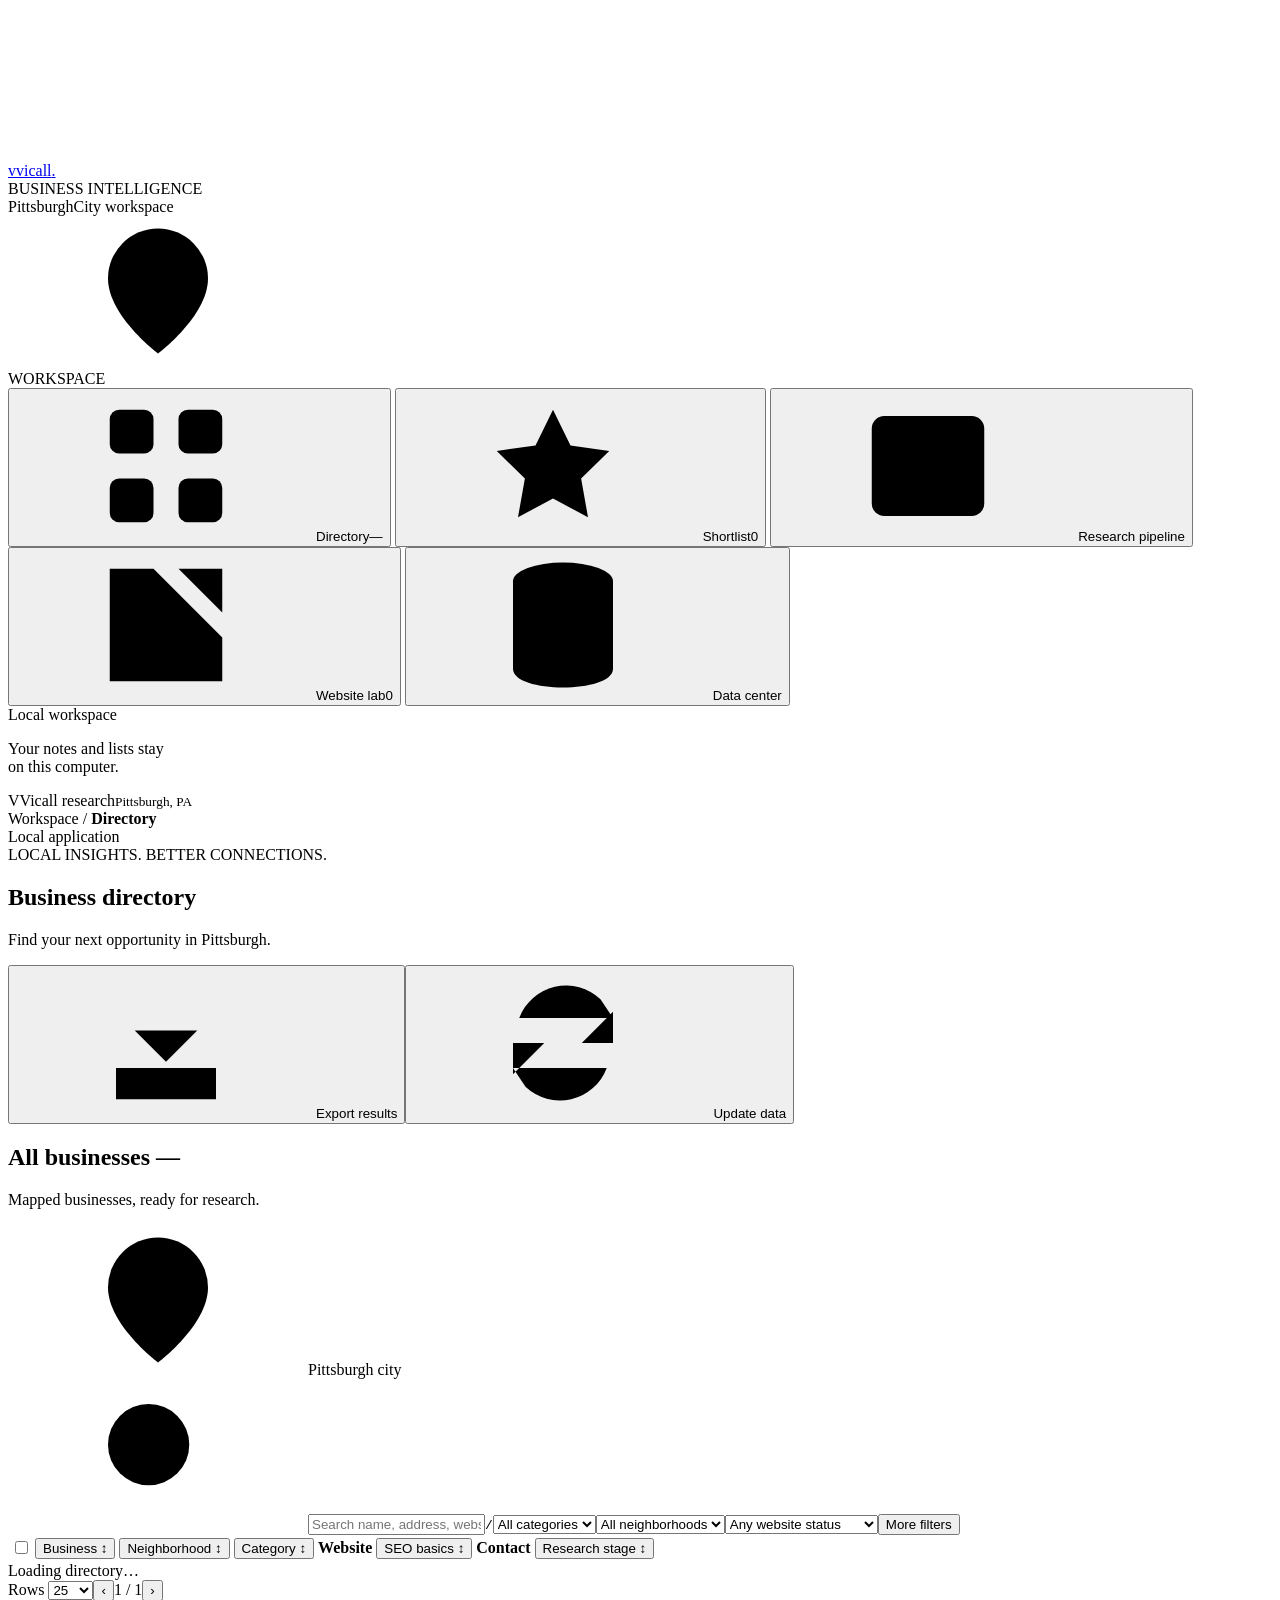
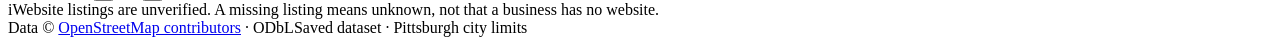
==== ui/index.html @ a29de5f8 "base commit" ====
<!doctype html>
<html lang="en">
<head>
  <meta charset="utf-8"><meta name="viewport" content="width=device-width, initial-scale=1">
  <meta name="app-token" content="__APP_TOKEN__">
  <title>Vicall · Business intelligence</title>
  <link rel="stylesheet" href="/styles.css"><script src="/ui.js" defer></script><script src="/audit-ui.js" defer></script>
</head>
<body>
<svg class="icon-library" aria-hidden="true" xmlns="http://www.w3.org/2000/svg"><defs>
  <symbol id="i-grid" viewBox="0 0 24 24"><rect x="3" y="3" width="7" height="7" rx="1.5"/><rect x="14" y="3" width="7" height="7" rx="1.5"/><rect x="3" y="14" width="7" height="7" rx="1.5"/><rect x="14" y="14" width="7" height="7" rx="1.5"/></symbol>
  <symbol id="i-star" viewBox="0 0 24 24"><path d="m12 3 2.8 5.7 6.2.9-4.5 4.4 1.1 6.2-5.6-3-5.6 3 1.1-6.2L3 9.6l6.2-.9Z"/></symbol>
  <symbol id="i-board" viewBox="0 0 24 24"><rect x="3" y="4" width="18" height="16" rx="2"/><path d="M9 4v16M15 4v16M5 8h2M11 8h2M17 8h2"/></symbol>
  <symbol id="i-data" viewBox="0 0 24 24"><ellipse cx="12" cy="5" rx="8" ry="3"/><path d="M4 5v7c0 4 16 4 16 0V5M4 12v7c0 4 16 4 16 0v-7"/></symbol>
  <symbol id="i-search" viewBox="0 0 24 24"><circle cx="10.5" cy="10.5" r="6.5"/><path d="m16 16 5 5"/></symbol>
  <symbol id="i-arrow" viewBox="0 0 24 24"><path d="M5 12h14m-6-6 6 6-6 6"/></symbol>
  <symbol id="i-download" viewBox="0 0 24 24"><path d="M12 3v12m-5-5 5 5 5-5M4 16v5h16v-5"/></symbol>
  <symbol id="i-refresh" viewBox="0 0 24 24"><path d="M20 7v5h-5M4 17v-5h5M5 8a8 8 0 0 1 13-3l2 3M4 16l2 3a8 8 0 0 0 13-3"/></symbol>
  <symbol id="i-link" viewBox="0 0 24 24"><path d="M14 3h7v7M21 3 10 14M10 3H3v18h18v-7"/></symbol>
  <symbol id="i-pin" viewBox="0 0 24 24"><path d="M20 10c0 6-8 12-8 12S4 16 4 10a8 8 0 1 1 16 0Z"/><circle cx="12" cy="10" r="2.5"/></symbol>
  <symbol id="i-check" viewBox="0 0 24 24"><path d="m5 12 4 4L19 6"/></symbol>
  <symbol id="i-close" viewBox="0 0 24 24"><path d="m6 6 12 12M18 6 6 18"/></symbol>
</defs></svg>
<div class="app-shell">
  <aside class="sidebar">
    <a href="/" class="brand" aria-label="Vicall home"><span class="brand-mark">v<span></span></span><span>vicall<span class="brand-dot">.</span></span></a>
    <div class="workspace-label">BUSINESS INTELLIGENCE</div>
    <div class="region"><span class="region-dot"></span><div>Pittsburgh<span>City workspace</span></div><svg class="icon"><use href="#i-pin"/></svg></div>
    <div class="nav-label">WORKSPACE</div>
    <nav aria-label="Main navigation">
      <button class="nav-item active" data-view="directory"><svg class="icon"><use href="#i-grid"/></svg>Directory<span id="nav-total" class="nav-count">—</span></button>
      <button class="nav-item" data-view="shortlist"><svg class="icon"><use href="#i-star"/></svg>Shortlist<span id="nav-saved" class="nav-count">0</span></button>
      <button class="nav-item" data-view="pipeline"><svg class="icon"><use href="#i-board"/></svg>Research pipeline</button>
      <button class="nav-item" data-view="audits"><svg class="icon"><use href="#i-link"/></svg>Website lab<span id="nav-audits" class="nav-count">0</span></button>
      <button class="nav-item" data-view="data"><svg class="icon"><use href="#i-data"/></svg>Data center</button>
    </nav>
    <div class="sidebar-bottom"><div class="local-pill"><span></span>Local workspace</div><p>Your notes and lists stay<br>on this computer.</p><div class="workspace-avatar">V<span>Vicall research<small>Pittsburgh, PA</small></span></div></div>
  </aside>
  <main>
    <header class="topbar"><div class="breadcrumb">Workspace <span>/</span> <strong id="crumb">Directory</strong></div><span class="top-status"><span></span>Local application</span></header>
    <div class="content">
      <section class="page-heading"><div><div class="eyebrow">LOCAL INSIGHTS. BETTER CONNECTIONS.</div><h1 id="page-title">Business directory</h1><p id="page-description">Find your next opportunity in Pittsburgh.</p></div><div class="heading-actions"><button id="export-button" class="button secondary"><svg class="icon"><use href="#i-download"/></svg>Export results</button><button id="collect-top" class="button primary"><svg class="icon"><use href="#i-refresh"/></svg><span>Update data</span></button></div></section>
      <div id="load-error" class="alert error" hidden></div>
      <section id="stats" class="stats" aria-label="Workspace statistics"></section>
      <section id="directory-view">
        <div class="directory-panel">
          <div class="panel-heading"><div><h2 id="list-title">All businesses <span id="results-badge" class="count-badge">—</span></h2><p id="list-subtitle">Mapped businesses, ready for research.</p></div><span class="scope-label"><svg class="icon"><use href="#i-pin"/></svg>Pittsburgh city</span></div>
          <div class="filters"><label class="search"><svg class="icon"><use href="#i-search"/></svg><input id="search" aria-label="Search businesses" placeholder="Search name, address, website…"><kbd>/</kbd></label><select id="category" aria-label="Category"><option value="">All categories</option></select><select id="neighborhood" aria-label="Neighborhood"><option value="">All neighborhoods</option></select><select id="website" aria-label="Website listing"><option value="">Any website status</option><option value="listed">Website listed</option><option value="missing">No website listed</option><option value="invalid">Website needs review</option></select><button id="more-filters" class="button filter-toggle" aria-expanded="false">More filters <span id="active-filters"></span></button></div>
          <div id="advanced-filters" class="advanced-filters" hidden><label>Contact<select id="contact"><option value="">Any contact status</option><option value="email">Has email</option><option value="phone">Has phone</option><option value="either">Has phone or email</option><option value="none">No contact listed</option></select></label><label>Research stage<select id="stage-filter"><option value="">Any stage</option><option>New</option><option>Researching</option><option>Qualified</option><option>Not a fit</option></select></label><label>Website analysis<select id="audit-filter"><option value="">Any audit result</option><option value="unaudited">Not analyzed</option><option value="reachable">Reachable HTML</option><option value="unreachable">Connection / HTTP errors</option><option value="inconclusive">Blocked / inconclusive</option><option value="needs_work">SEO needs work</option><option value="review">SEO needs review</option><option value="strong">Strong SEO basics</option><option value="stale">Checked over 7 days ago</option></select></label><label class="check-label"><input id="duplicates" type="checkbox">Possible duplicates only</label><label class="check-label"><input id="address-missing" type="checkbox">Incomplete address only</label><button id="clear-filters" class="text-button">Clear all</button></div>
          <div id="selection-bar" class="selection-bar" hidden><strong id="selected-count">0 selected</strong><button id="bulk-save" class="text-button">Add to shortlist</button><button id="audit-selected" class="text-button">Analyze selected websites</button><button id="export-selected" class="text-button">Export selected</button><button id="clear-selection" class="text-button">Clear selection</button></div>
          <div class="table-wrap"><table class="directory-table"><thead><tr><th class="select-column"><input id="select-page" type="checkbox" aria-label="Select this page"></th><th><button data-sort="name">Business <span>↕</span></button></th><th><button data-sort="neighborhood">Neighborhood <span>↕</span></button></th><th><button data-sort="category">Category <span>↕</span></button></th><th>Website</th><th><button data-sort="seo">SEO basics <span>↕</span></button></th><th>Contact</th><th><button data-sort="stage">Research stage <span>↕</span></button></th><th aria-label="Save" class="save-column"></th></tr></thead><tbody id="business-rows"></tbody></table></div>
          <div id="empty-state" class="empty-state" hidden><svg class="icon"><use href="#i-search"/></svg><h3 id="empty-title">No matching businesses</h3><p id="empty-text">Try a broader search or adjust your filters.</p><button id="empty-action" class="button secondary">Clear filters</button></div>
          <div class="pagination"><span id="page-summary">Loading directory…</span><div><label>Rows <select id="page-size" aria-label="Rows per page"><option>25</option><option>50</option><option>100</option></select></label><button id="previous" class="button pager" aria-label="Previous page">‹</button><span id="page-number">1 / 1</span><button id="next" class="button pager" aria-label="Next page">›</button></div></div>
        </div>
        <div class="directory-note"><span class="info-dot">i</span>Website listings are unverified. A missing listing means unknown, not that a business has no website.</div>
      </section>
      <section id="audits-view" hidden>
        <div id="audit-stats" class="stats"></div>
        <section class="data-card audit-tools"><div><div class="card-kicker">WEBSITE ANALYSIS</div><h2>A clearer picture of their online presence</h2><p>Check reachability and technical SEO signals. Each result retains its URL, time, evidence, and suggested improvements.</p></div><div class="audit-tool-actions"><button id="audit-filtered" class="button primary">Analyze up to 25 matching websites</button><button id="audit-shortlist" class="button secondary">Analyze shortlist</button><label class="check-label"><input id="audit-force" type="checkbox">Recheck recent results</label></div><p class="small-muted">Uses directory filters. Batches reuse results under 24 hours old unless rechecking is enabled. No website listing means unknown.</p></section>
        <div class="audit-progress" id="audit-progress" role="status"><span id="audit-progress-dot" class="job-dot"></span><div><strong id="audit-job-message">Ready to analyze websites</strong><p id="audit-job-detail">Select businesses or open a profile to check a specific website.</p></div><button id="audit-cancel" class="button secondary" hidden>Stop after current website</button></div>
        <section class="directory-panel audit-results-panel"><div class="panel-heading"><div><h2>Website findings <span id="audit-results-count" class="count-badge">0</span></h2><p>Start with the evidence, then confirm business identity and needs.</p></div><button id="audit-export" class="button secondary">Export audit results</button></div><div class="audit-list-controls"><label>Show<select id="audit-lab-filter" aria-label="Filter audit findings"><option value="">All analyzed businesses</option><option value="needs_work">SEO needs work</option><option value="review">SEO needs review</option><option value="strong">Strong SEO basics</option><option value="reachable">Reachable HTML</option><option value="unreachable">Connection / HTTP errors</option><option value="inconclusive">Blocked / inconclusive</option></select></label><span id="audit-match-summary"></span><button id="audit-clear-directory" class="text-button">Clear directory filters</button></div><div id="audit-results" class="audit-results"></div><div class="pagination"><span id="audit-page-summary"></span><div><button id="audit-previous" class="button pager" aria-label="Previous audit page">‹</button><span id="audit-page-number"></span><button id="audit-next" class="button pager" aria-label="Next audit page">›</button></div></div></section>
        <div class="directory-note"><span class="info-dot">i</span>This is a static HTML checklist for a sampled URL. It does not measure Google rankings, backlinks, or Core Web Vitals.</div>
        <section class="data-card improvement-card"><div class="card-kicker">PRODUCT ROADMAP</div><h2>What we can improve next</h2><div class="improvement-list"><article><span>01</span><div><h3>Render pages in a real browser</h3><p>Check JavaScript content, screenshots, accessibility, mobile layout, and performance.</p></div></article><article><span>02</span><div><h3>Confirm the business and decision-maker</h3><p>Match websites to business addresses and contacts before treating findings as prospects.</p></div></article><article><span>03</span><div><h3>Inspect more than one page</h3><p>Sample service and contact pages, find broken internal links, and compare duplicate metadata.</p></div></article><article><span>04</span><div><h3>Build stronger prospect recommendations</h3><p>Combine verified issues with Vicall's customer criteria and evaluate the shortlist with the client.</p></div></article></div></section>
      </section>
      <section id="pipeline-view" hidden><div class="section-intro"><h2>From discovery to a considered prospect</h2><p>Research stages are your team's assessments. Open any business to add evidence and notes.</p></div><div id="pipeline-board" class="pipeline-board"></div></section>
      <section id="data-view" hidden>
        <div class="data-layout"><section class="data-card"><div class="card-kicker">COLLECTION</div><h2>Your Pittsburgh snapshot</h2><p>Collect once. Research from a saved, traceable dataset.</p><dl id="snapshot-details" class="definition-list"></dl><div class="collection-actions"><button class="button primary collection-action" data-mode="refresh"><svg class="icon"><use href="#i-refresh"/></svg>Fetch fresh OSM data</button><button class="button secondary collection-action" data-mode="collect">Use cached collection</button><button class="text-button collection-action" data-mode="clean">Rebuild from saved raw data</button></div><div id="job-panel" class="job-panel"><div class="job-head"><span id="job-dot" class="job-dot"></span><strong id="job-message">Ready</strong></div><p id="job-hint">Fresh collection requires an internet connection. Your research notes are kept across updates.</p><details id="job-details"><summary>View collection log</summary><pre id="job-log">No collection run in this session.</pre></details></div></section>
        <section class="data-card"><div class="card-kicker">DATA QUALITY</div><h2>Know what you can work with</h2><p>Availability in OpenStreetMap, before independent verification.</p><div id="quality-bars" class="quality-bars"></div><div id="quality-callout" class="quality-callout"></div></section></div>
        <section class="data-card category-card"><div class="card-kicker">COVERAGE</div><h2>Most represented categories</h2><div id="category-bars" class="category-bars"></div></section>
      </section>
      <footer><span>Data © <a href="https://www.openstreetmap.org/copyright" target="_blank" rel="noopener noreferrer">OpenStreetMap contributors</a> · ODbL</span><span id="snapshot-footer">Saved dataset · Pittsburgh city limits</span></footer>
    </div>
  </main>
</div>
<div id="drawer-overlay" class="drawer-overlay" hidden></div>
<aside id="detail-drawer" class="detail-drawer" role="dialog" aria-modal="true" aria-labelledby="detail-name" hidden>
  <div class="drawer-top"><span>BUSINESS PROFILE</span><button id="close-detail" class="icon-button" aria-label="Close business details"><svg class="icon"><use href="#i-close"/></svg></button></div>
  <div class="drawer-content"><div id="detail-monogram" class="detail-monogram"></div><div id="detail-category" class="detail-category"></div><h2 id="detail-name"></h2><p id="detail-address" class="detail-address"></p><button id="detail-shortlist" class="button secondary"></button>
    <div class="detail-section"><h3>Contact & online presence</h3><div id="detail-contacts"></div><p class="small-muted">Listed contact details are unverified. Ownership and business size are unknown.</p></div>
    <div class="detail-section" id="detail-audit-section"><h3>Website analysis</h3><label for="detail-audit-url" class="field-label">Website URL to check</label><div class="audit-url-row"><input id="detail-audit-url" type="url" maxlength="2048" placeholder="https://business-website.com"><button id="detail-run-audit" class="button primary">Analyze</button></div><p class="small-muted">You can add a website missing from OSM. Confirm that it belongs to this business. URLs submitted here are retained with the audit.</p><div id="detail-audit-report"></div></div>
    <div class="detail-section"><h3>Research workspace</h3><label class="field-label" for="detail-stage">Research stage</label><select id="detail-stage"><option>New</option><option>Researching</option><option>Qualified</option><option>Not a fit</option></select><label class="field-label" for="detail-notes">Notes & evidence</label><textarea id="detail-notes" maxlength="12000" placeholder="Add findings, source links, and why this business may be a fit…"></textarea><div class="save-notes-row"><span id="notes-state" class="small-muted">Notes are saved locally.</span><button id="save-notes" class="button primary">Save research</button></div></div>
    <div id="detail-quality" class="detail-section"></div><div class="detail-section"><h3>Source & provenance</h3><dl id="detail-source" class="definition-list"></dl><div id="detail-links" class="detail-links"></div></div>
  </div>
</aside>
<div id="toast" class="toast" role="status" aria-live="polite" hidden></div>
</body></html>
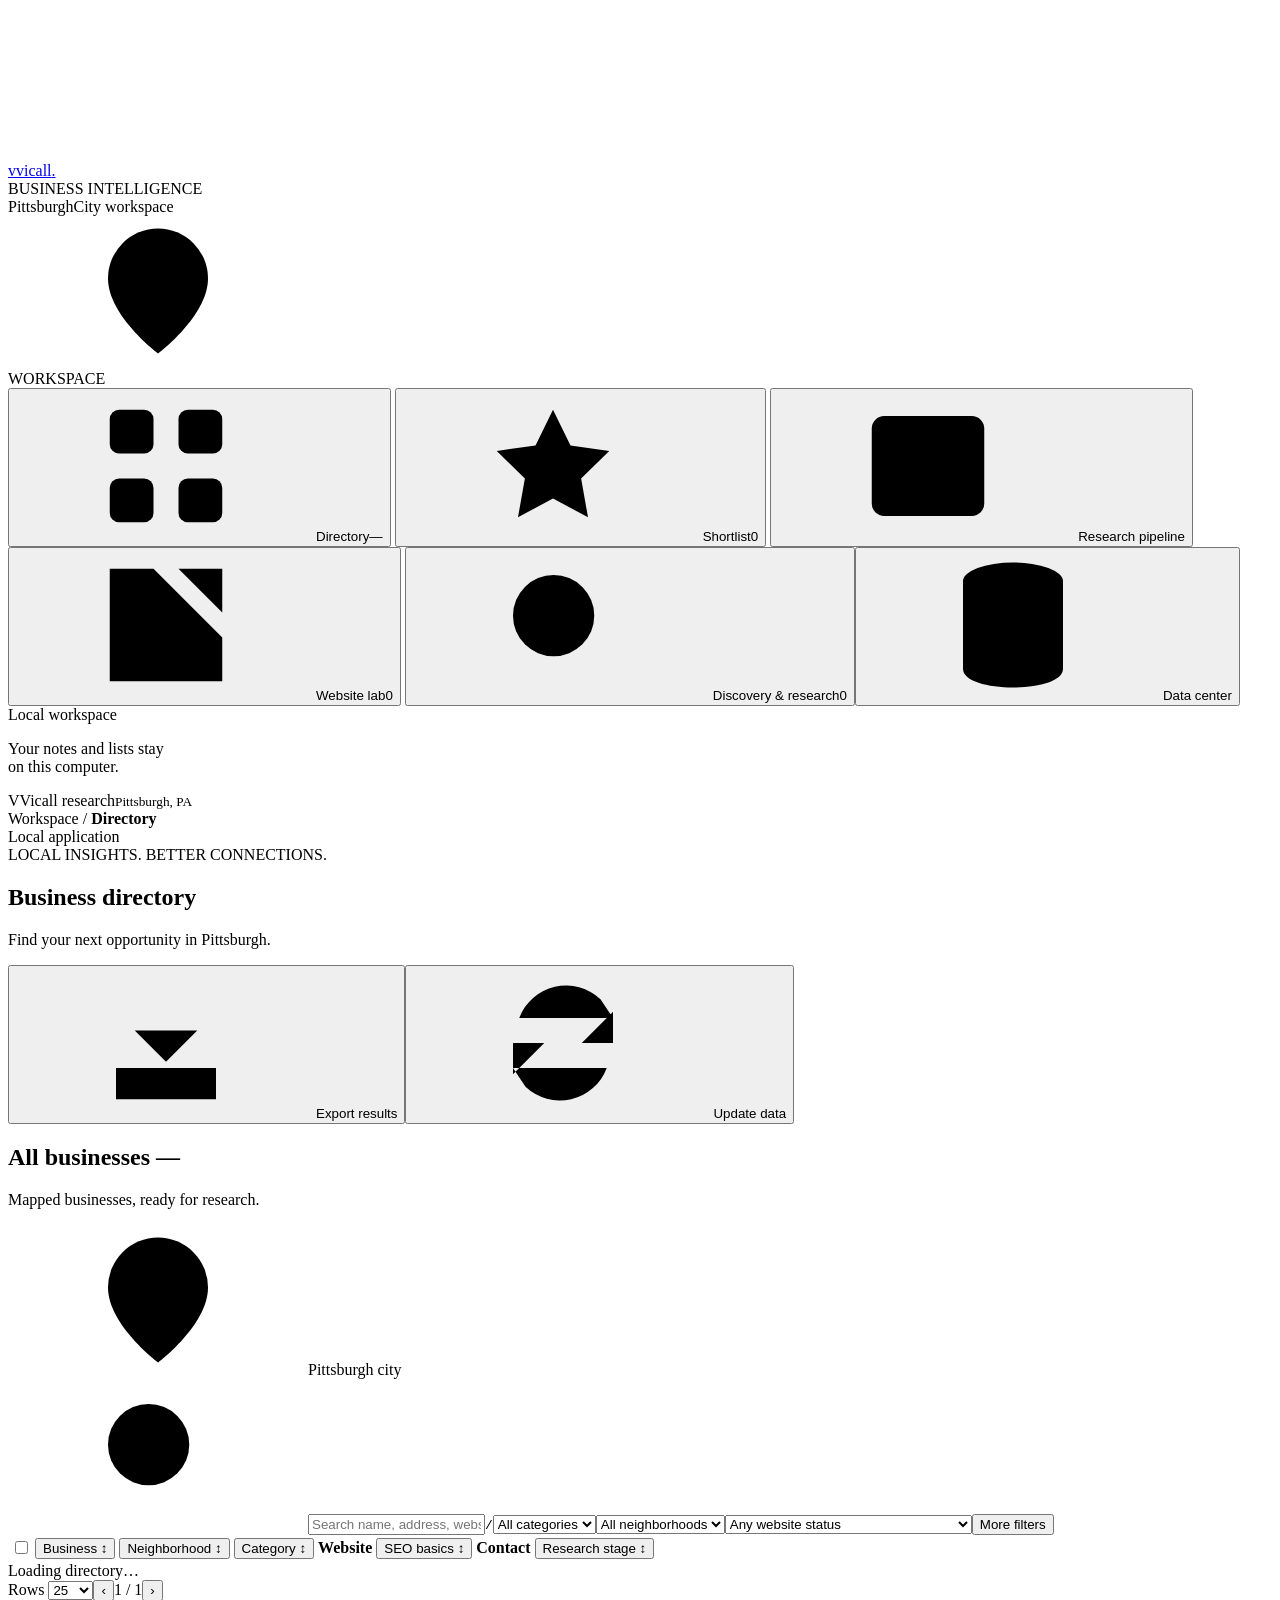
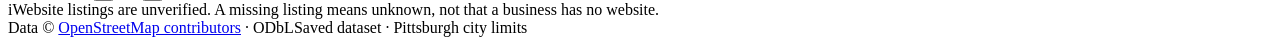
==== commit b1fa28be: "Add discovery inbox and contact research workflow Introduces a full discovery-and-research pipeline " ====
--- a/ui/index.html
+++ b/ui/index.html
@@ -4,7 +4,7 @@
   <meta charset="utf-8"><meta name="viewport" content="width=device-width, initial-scale=1">
   <meta name="app-token" content="__APP_TOKEN__">
   <title>Vicall · Business intelligence</title>
-  <link rel="stylesheet" href="/styles.css"><script src="/ui.js" defer></script><script src="/audit-ui.js" defer></script>
+  <link rel="stylesheet" href="/styles.css"><script src="/ui.js" defer></script><script src="/audit-ui.js" defer></script><script src="/research-ui.js" defer></script>
 </head>
 <body>
 <svg class="icon-library" aria-hidden="true" xmlns="http://www.w3.org/2000/svg"><defs>
@@ -32,7 +32,7 @@
       <button class="nav-item" data-view="shortlist"><svg class="icon"><use href="#i-star"/></svg>Shortlist<span id="nav-saved" class="nav-count">0</span></button>
       <button class="nav-item" data-view="pipeline"><svg class="icon"><use href="#i-board"/></svg>Research pipeline</button>
       <button class="nav-item" data-view="audits"><svg class="icon"><use href="#i-link"/></svg>Website lab<span id="nav-audits" class="nav-count">0</span></button>
-      <button class="nav-item" data-view="data"><svg class="icon"><use href="#i-data"/></svg>Data center</button>
+      <button class="nav-item" data-view="research"><svg class="icon"><use href="#i-search"/></svg>Discovery &amp; research<span id="nav-discovery" class="nav-count">0</span></button><button class="nav-item" data-view="data"><svg class="icon"><use href="#i-data"/></svg>Data center</button>
     </nav>
     <div class="sidebar-bottom"><div class="local-pill"><span></span>Local workspace</div><p>Your notes and lists stay<br>on this computer.</p><div class="workspace-avatar">V<span>Vicall research<small>Pittsburgh, PA</small></span></div></div>
   </aside>
@@ -45,9 +45,9 @@
       <section id="directory-view">
         <div class="directory-panel">
           <div class="panel-heading"><div><h2 id="list-title">All businesses <span id="results-badge" class="count-badge">—</span></h2><p id="list-subtitle">Mapped businesses, ready for research.</p></div><span class="scope-label"><svg class="icon"><use href="#i-pin"/></svg>Pittsburgh city</span></div>
-          <div class="filters"><label class="search"><svg class="icon"><use href="#i-search"/></svg><input id="search" aria-label="Search businesses" placeholder="Search name, address, website…"><kbd>/</kbd></label><select id="category" aria-label="Category"><option value="">All categories</option></select><select id="neighborhood" aria-label="Neighborhood"><option value="">All neighborhoods</option></select><select id="website" aria-label="Website listing"><option value="">Any website status</option><option value="listed">Website listed</option><option value="missing">No website listed</option><option value="invalid">Website needs review</option></select><button id="more-filters" class="button filter-toggle" aria-expanded="false">More filters <span id="active-filters"></span></button></div>
-          <div id="advanced-filters" class="advanced-filters" hidden><label>Contact<select id="contact"><option value="">Any contact status</option><option value="email">Has email</option><option value="phone">Has phone</option><option value="either">Has phone or email</option><option value="none">No contact listed</option></select></label><label>Research stage<select id="stage-filter"><option value="">Any stage</option><option>New</option><option>Researching</option><option>Qualified</option><option>Not a fit</option></select></label><label>Website analysis<select id="audit-filter"><option value="">Any audit result</option><option value="unaudited">Not analyzed</option><option value="reachable">Reachable HTML</option><option value="unreachable">Connection / HTTP errors</option><option value="inconclusive">Blocked / inconclusive</option><option value="needs_work">SEO needs work</option><option value="review">SEO needs review</option><option value="strong">Strong SEO basics</option><option value="stale">Checked over 7 days ago</option></select></label><label class="check-label"><input id="duplicates" type="checkbox">Possible duplicates only</label><label class="check-label"><input id="address-missing" type="checkbox">Incomplete address only</label><button id="clear-filters" class="text-button">Clear all</button></div>
-          <div id="selection-bar" class="selection-bar" hidden><strong id="selected-count">0 selected</strong><button id="bulk-save" class="text-button">Add to shortlist</button><button id="audit-selected" class="text-button">Analyze selected websites</button><button id="export-selected" class="text-button">Export selected</button><button id="clear-selection" class="text-button">Clear selection</button></div>
+          <div class="filters"><label class="search"><svg class="icon"><use href="#i-search"/></svg><input id="search" aria-label="Search businesses" placeholder="Search name, address, website…"><kbd>/</kbd></label><select id="category" aria-label="Category"><option value="">All categories</option></select><select id="neighborhood" aria-label="Neighborhood"><option value="">All neighborhoods</option></select><select id="website" aria-label="Website listing"><option value="">Any website status</option><option value="listed">Website listed</option><option value="missing">No website listed</option><option value="invalid">Website URL needs review</option><option value="social_only">Social presence, no independent URL</option></select><button id="more-filters" class="button filter-toggle" aria-expanded="false">More filters <span id="active-filters"></span></button></div>
+          <div id="advanced-filters" class="advanced-filters" hidden><label>Contact<select id="contact"><option value="">Any contact status</option><option value="email">Has email</option><option value="phone">Has phone</option><option value="either">Has phone or email</option><option value="social">Has social channel</option><option value="form">Has contact page / form</option><option value="none">No phone or email found</option></select></label><label>Research stage<select id="stage-filter"><option value="">Any stage</option><option>New</option><option>Researching</option><option>Qualified</option><option>Not a fit</option></select></label><label>Business status<select id="business-status-filter"><option value="">Any operating status</option><option value="unknown">Operating status unknown</option><option value="operating">Reported operating</option><option value="temporarily_closed">Reported temporarily closed</option><option value="permanently_closed">Reported permanently closed</option></select></label><label>Location type<select id="location-filter"><option value="">Any location type</option><option value="mapped_location">Mapped location</option><option value="home_based">Home-based</option><option value="service_area">Service-area business</option><option value="online_only">Online only</option><option value="unknown">Location unconfirmed</option></select></label><label>Source<select id="source-filter"><option value="">All sources</option><option value="osm">OpenStreetMap</option><option value="external">Other sources</option></select></label><label>Website analysis<select id="audit-filter"><option value="">Any audit result</option><option value="unaudited">Not analyzed</option><option value="reachable">Reachable HTML</option><option value="unreachable">Connection / HTTP errors</option><option value="inconclusive">Blocked / inconclusive</option><option value="needs_work">SEO needs work</option><option value="review">SEO needs review</option><option value="strong">Strong SEO basics</option><option value="stale">Checked over 7 days ago</option></select></label><label class="check-label"><input id="duplicates" type="checkbox">Possible duplicates only</label><label class="check-label"><input id="address-missing" type="checkbox">Incomplete address only</label><button id="clear-filters" class="text-button">Clear all</button></div>
+          <div id="selection-bar" class="selection-bar" hidden><strong id="selected-count">0 selected</strong><button id="bulk-save" class="text-button">Add to shortlist</button><button id="audit-selected" class="text-button">Analyze selected websites</button><button id="enrich-selected" class="text-button">Research selected businesses</button><button id="export-selected" class="text-button">Export selected</button><button id="clear-selection" class="text-button">Clear selection</button></div>
           <div class="table-wrap"><table class="directory-table"><thead><tr><th class="select-column"><input id="select-page" type="checkbox" aria-label="Select this page"></th><th><button data-sort="name">Business <span>↕</span></button></th><th><button data-sort="neighborhood">Neighborhood <span>↕</span></button></th><th><button data-sort="category">Category <span>↕</span></button></th><th>Website</th><th><button data-sort="seo">SEO basics <span>↕</span></button></th><th>Contact</th><th><button data-sort="stage">Research stage <span>↕</span></button></th><th aria-label="Save" class="save-column"></th></tr></thead><tbody id="business-rows"></tbody></table></div>
           <div id="empty-state" class="empty-state" hidden><svg class="icon"><use href="#i-search"/></svg><h3 id="empty-title">No matching businesses</h3><p id="empty-text">Try a broader search or adjust your filters.</p><button id="empty-action" class="button secondary">Clear filters</button></div>
           <div class="pagination"><span id="page-summary">Loading directory…</span><div><label>Rows <select id="page-size" aria-label="Rows per page"><option>25</option><option>50</option><option>100</option></select></label><button id="previous" class="button pager" aria-label="Previous page">‹</button><span id="page-number">1 / 1</span><button id="next" class="button pager" aria-label="Next page">›</button></div></div>
@@ -61,6 +61,16 @@
         <section class="directory-panel audit-results-panel"><div class="panel-heading"><div><h2>Website findings <span id="audit-results-count" class="count-badge">0</span></h2><p>Start with the evidence, then confirm business identity and needs.</p></div><button id="audit-export" class="button secondary">Export audit results</button></div><div class="audit-list-controls"><label>Show<select id="audit-lab-filter" aria-label="Filter audit findings"><option value="">All analyzed businesses</option><option value="needs_work">SEO needs work</option><option value="review">SEO needs review</option><option value="strong">Strong SEO basics</option><option value="reachable">Reachable HTML</option><option value="unreachable">Connection / HTTP errors</option><option value="inconclusive">Blocked / inconclusive</option></select></label><span id="audit-match-summary"></span><button id="audit-clear-directory" class="text-button">Clear directory filters</button></div><div id="audit-results" class="audit-results"></div><div class="pagination"><span id="audit-page-summary"></span><div><button id="audit-previous" class="button pager" aria-label="Previous audit page">‹</button><span id="audit-page-number"></span><button id="audit-next" class="button pager" aria-label="Next audit page">›</button></div></div></section>
         <div class="directory-note"><span class="info-dot">i</span>This is a static HTML checklist for a sampled URL. It does not measure Google rankings, backlinks, or Core Web Vitals.</div>
         <section class="data-card improvement-card"><div class="card-kicker">PRODUCT ROADMAP</div><h2>What we can improve next</h2><div class="improvement-list"><article><span>01</span><div><h3>Render pages in a real browser</h3><p>Check JavaScript content, screenshots, accessibility, mobile layout, and performance.</p></div></article><article><span>02</span><div><h3>Confirm the business and decision-maker</h3><p>Match websites to business addresses and contacts before treating findings as prospects.</p></div></article><article><span>03</span><div><h3>Inspect more than one page</h3><p>Sample service and contact pages, find broken internal links, and compare duplicate metadata.</p></div></article><article><span>04</span><div><h3>Build stronger prospect recommendations</h3><p>Combine verified issues with Vicall's customer criteria and evaluate the shortlist with the client.</p></div></article></div></section>
+      </section>
+
+      <section id="research-view" hidden>
+        <div id="research-stats" class="stats"></div><label class="check-label research-recheck"><input id="research-force" type="checkbox">Recheck recent website research</label>
+        <div class="data-layout">
+          <section class="data-card"><div class="card-kicker">AUTOMATED RESEARCH</div><h2>Find evidence beyond the map</h2><p>Collect public directory leads and research business contact pages. Results retain their source, date, and verification status.</p><div class="collection-actions research-actions"><button id="research-matching" class="button primary">Research up to 10 matching websites</button><button id="research-sources" class="button secondary">Update selected public directories</button></div><div id="research-progress" class="job-panel" role="status"></div><button id="research-cancel" class="text-button" hidden>Stop after current task</button><details class="research-details"><summary>Task errors &amp; source coverage</summary><div id="research-source-status"></div></details></section>
+          <section class="data-card"><div class="card-kicker">BACKGROUND AUTOMATION</div><h2>Keep research moving</h2><p>Automation runs while this Python app is open. Completed results persist; it does not run after the app closes.</p><label class="check-label"><input id="automation-enabled" type="checkbox">Enable automatic research</label><div class="research-settings"><label>Run interval<select id="automation-interval"><option value="6">Every 6 hours</option><option value="24">Every 24 hours</option><option value="168">Every 7 days</option></select></label><label>Websites per run<select id="automation-batch"><option>1</option><option>5</option><option>10</option><option>25</option></select></label></div><div id="research-providers" class="research-providers"></div><button id="save-automation" class="button secondary">Save automation settings</button><p id="automation-summary" class="small-muted"></p></section>
+        </div>
+        <section class="directory-panel discovery-panel"><div class="panel-heading"><div><h2>Discovery inbox <span id="discovery-count" class="count-badge">0</span></h2><p>Review identity, service area, and possible duplicates before adding a business.</p></div></div><div class="discovery-filters"><input id="discovery-search" aria-label="Search discovery inbox" placeholder="Search new business leads…"><select id="discovery-state" aria-label="Discovery review status"><option value="new">Awaiting review</option><option value="added">Added to directory</option><option value="dismissed">Dismissed</option><option value="">All candidates</option></select></div><div id="discovery-results"></div><div class="pagination"><span id="discovery-page-summary"></span><div><button id="discovery-previous" class="button pager" aria-label="Previous discovery page">‹</button><span id="discovery-page-number"></span><button id="discovery-next" class="button pager" aria-label="Next discovery page">›</button></div></div></section>
+        <section class="data-card"><div class="card-kicker">BUSINESSES WITHOUT A MAP PIN</div><h2>Add a home-based or service-area lead</h2><p>Save a public business listing, Marketplace link, owner-submitted business URL, or directory reference. A map location and street address are not required.</p><form id="discovery-form" class="discovery-form"><label>Business name<input name="name" required maxlength="200"></label><label>Public source URL<input name="source_url" type="url" required placeholder="https://…" maxlength="2048"></label><label>Category / service<input name="category" maxlength="200" placeholder="Baker, cleaner, web designer…"></label><label>Location type<select name="location_type"><option value="service_area">Service-area business</option><option value="home_based">Home-based</option><option value="storefront">Storefront</option><option value="online_only">Online only</option><option value="unknown">Unconfirmed</option></select></label><label>Public service area<input name="service_area" maxlength="200" placeholder="Pittsburgh / neighborhood / region"></label><label>Independent website (optional)<input name="website" type="url" placeholder="https://…"></label><label>Public business phone (optional)<input name="phone" maxlength="100"></label><label>Public business email (optional)<input name="email" type="email" maxlength="254"></label><label>Public social profile (optional)<input name="social_url" type="url" placeholder="https://…"></label><div class="discovery-submit"><button class="button primary" type="submit">Save lead for review</button><span class="small-muted">Keep residential addresses and personal seller details out of the listing. A seller posting an item is not automatically a business.</span></div></form><details class="research-details"><summary>Import public business leads from CSV</summary><p class="small-muted">Columns: name, source_url, category, location_type, service_area, website, phone, email, social_url. Up to 200 rows. Street-address and owner-name columns are ignored.</p><input id="discovery-csv" type="file" accept=".csv,text/csv" aria-label="Import business leads CSV"><div id="discovery-import-result" class="small-muted"></div></details><p class="small-muted">Marketplace and social profiles are saved as source links for manual review. This app does not automatically collect Facebook pages or seller profiles.</p></section>
       </section>
       <section id="pipeline-view" hidden><div class="section-intro"><h2>From discovery to a considered prospect</h2><p>Research stages are your team's assessments. Open any business to add evidence and notes.</p></div><div id="pipeline-board" class="pipeline-board"></div></section>
       <section id="data-view" hidden>
@@ -76,7 +86,7 @@
 <aside id="detail-drawer" class="detail-drawer" role="dialog" aria-modal="true" aria-labelledby="detail-name" hidden>
   <div class="drawer-top"><span>BUSINESS PROFILE</span><button id="close-detail" class="icon-button" aria-label="Close business details"><svg class="icon"><use href="#i-close"/></svg></button></div>
   <div class="drawer-content"><div id="detail-monogram" class="detail-monogram"></div><div id="detail-category" class="detail-category"></div><h2 id="detail-name"></h2><p id="detail-address" class="detail-address"></p><button id="detail-shortlist" class="button secondary"></button>
-    <div class="detail-section"><h3>Contact & online presence</h3><div id="detail-contacts"></div><p class="small-muted">Listed contact details are unverified. Ownership and business size are unknown.</p></div>
+    <div id="detail-business-status" class="detail-section"></div><div class="detail-section"><h3>Contact &amp; online presence</h3><div id="detail-contacts"></div><p class="small-muted">Publicly listed or observed channels; delivery and ownership are unverified.</p><div id="detail-contact-evidence"></div><button id="detail-enrich" class="button secondary">Research website contacts</button><p class="small-muted">Checks up to four public homepage/contact/about/service pages. Social platforms remain links for manual review.</p></div>
     <div class="detail-section" id="detail-audit-section"><h3>Website analysis</h3><label for="detail-audit-url" class="field-label">Website URL to check</label><div class="audit-url-row"><input id="detail-audit-url" type="url" maxlength="2048" placeholder="https://business-website.com"><button id="detail-run-audit" class="button primary">Analyze</button></div><p class="small-muted">You can add a website missing from OSM. Confirm that it belongs to this business. URLs submitted here are retained with the audit.</p><div id="detail-audit-report"></div></div>
     <div class="detail-section"><h3>Research workspace</h3><label class="field-label" for="detail-stage">Research stage</label><select id="detail-stage"><option>New</option><option>Researching</option><option>Qualified</option><option>Not a fit</option></select><label class="field-label" for="detail-notes">Notes & evidence</label><textarea id="detail-notes" maxlength="12000" placeholder="Add findings, source links, and why this business may be a fit…"></textarea><div class="save-notes-row"><span id="notes-state" class="small-muted">Notes are saved locally.</span><button id="save-notes" class="button primary">Save research</button></div></div>
     <div id="detail-quality" class="detail-section"></div><div class="detail-section"><h3>Source & provenance</h3><dl id="detail-source" class="definition-list"></dl><div id="detail-links" class="detail-links"></div></div>
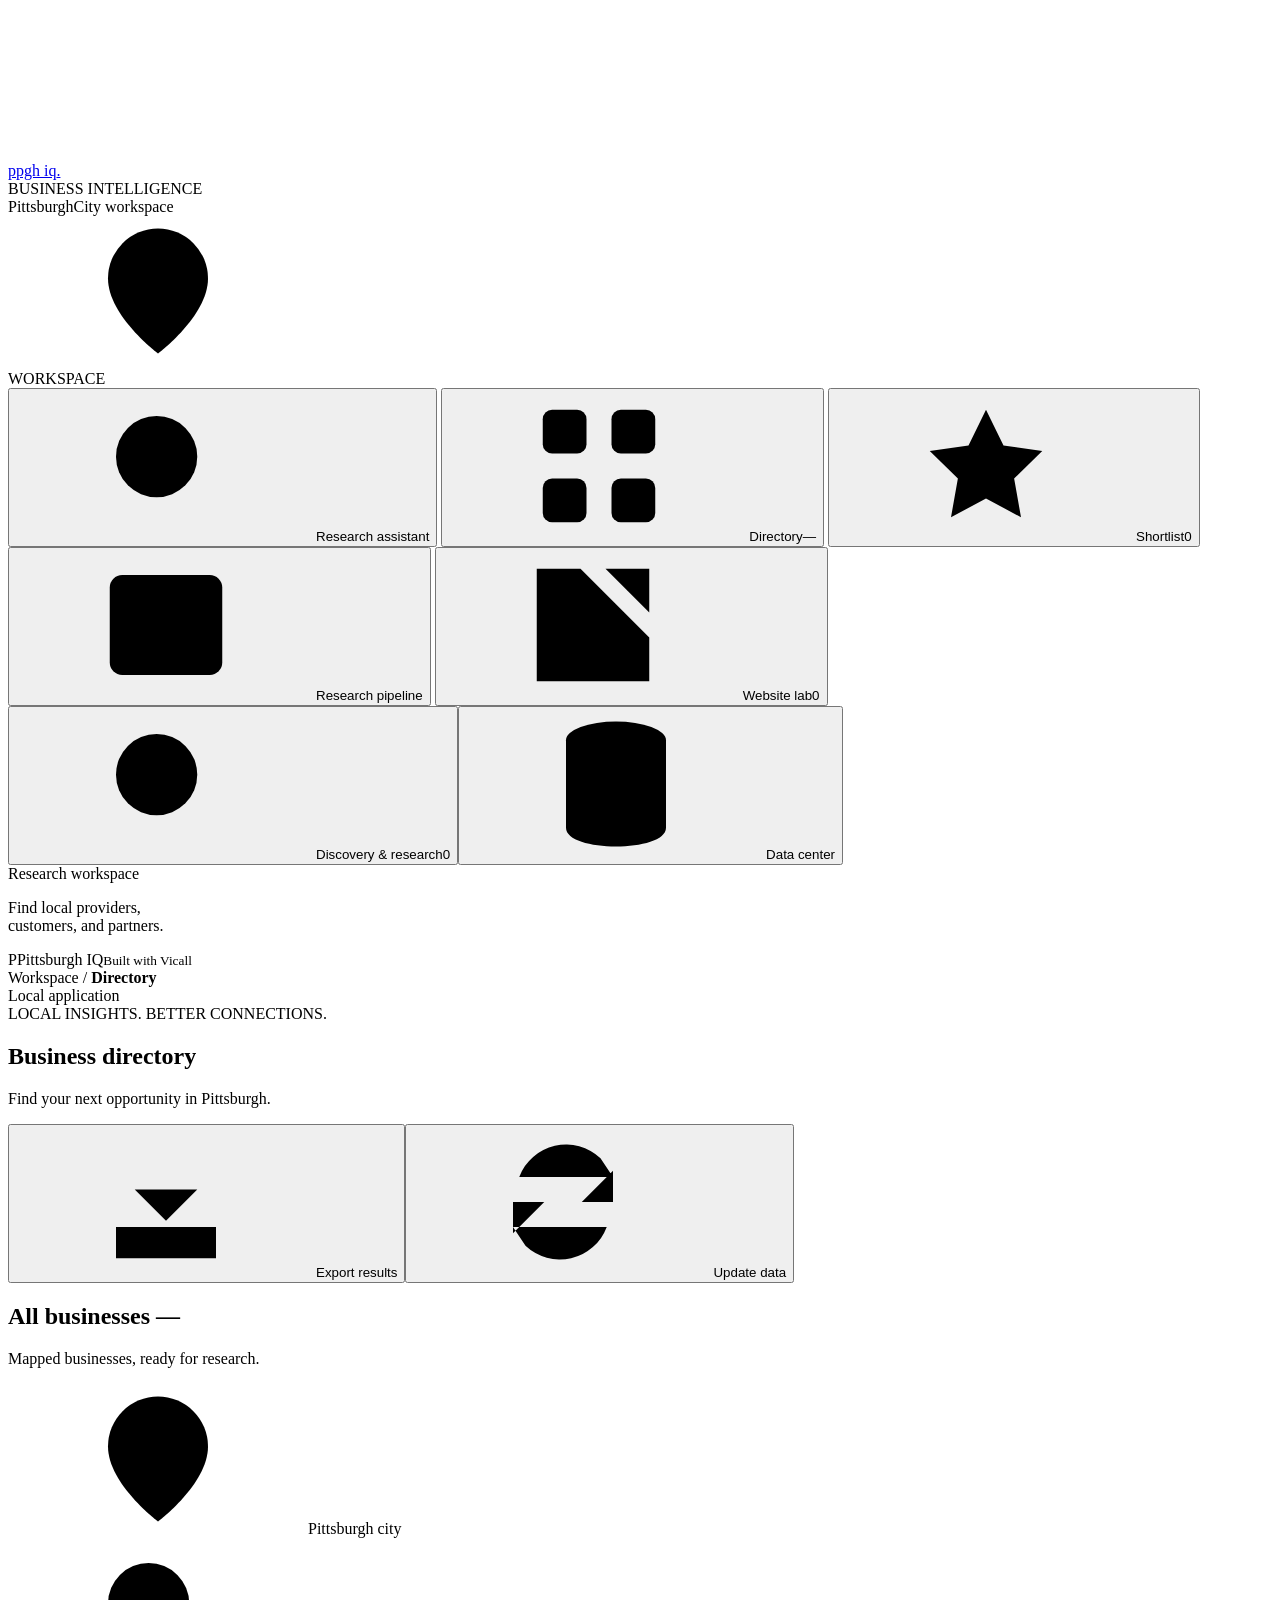
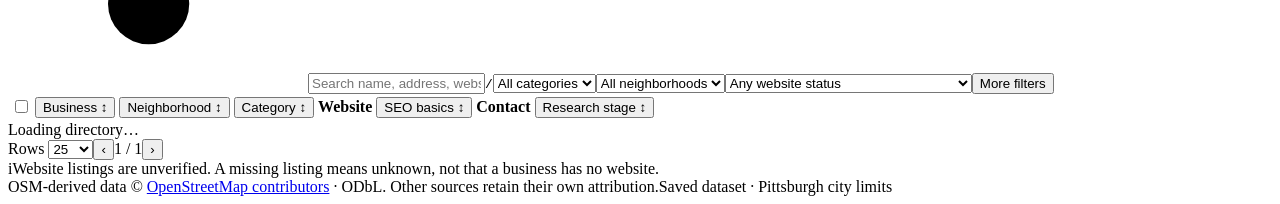
==== commit cb0c626f: "Add evidence-backed research workspace Expands the app with SQLite persistence, organization and pub" ====
--- a/ui/index.html
+++ b/ui/index.html
@@ -3,8 +3,8 @@
 <head>
   <meta charset="utf-8"><meta name="viewport" content="width=device-width, initial-scale=1">
   <meta name="app-token" content="__APP_TOKEN__">
-  <title>Vicall · Business intelligence</title>
-  <link rel="stylesheet" href="/styles.css"><script src="/ui.js" defer></script><script src="/audit-ui.js" defer></script><script src="/research-ui.js" defer></script>
+  <title>Pittsburgh IQ · Business intelligence</title>
+  <link rel="stylesheet" href="/styles.css"><link rel="stylesheet" href="/directory.css"><script src="/ui.js" defer></script><script src="/audit-ui.js" defer></script><script src="/research-ui.js" defer></script><script src="/intelligence-ui.js" defer></script><script src="/product-ui.js" defer></script><script src="/settings-ui.js" defer></script>
 </head>
 <body>
 <svg class="icon-library" aria-hidden="true" xmlns="http://www.w3.org/2000/svg"><defs>
@@ -23,18 +23,19 @@
 </defs></svg>
 <div class="app-shell">
   <aside class="sidebar">
-    <a href="/" class="brand" aria-label="Vicall home"><span class="brand-mark">v<span></span></span><span>vicall<span class="brand-dot">.</span></span></a>
+    <a href="/" class="brand" aria-label="Pittsburgh IQ home"><span class="brand-mark">p<span></span></span><span>pgh iq<span class="brand-dot">.</span></span></a>
     <div class="workspace-label">BUSINESS INTELLIGENCE</div>
     <div class="region"><span class="region-dot"></span><div>Pittsburgh<span>City workspace</span></div><svg class="icon"><use href="#i-pin"/></svg></div>
     <div class="nav-label">WORKSPACE</div>
     <nav aria-label="Main navigation">
+      <button class="nav-item" data-view="intelligence"><svg class="icon"><use href="#i-search"/></svg>Research assistant</button>
       <button class="nav-item active" data-view="directory"><svg class="icon"><use href="#i-grid"/></svg>Directory<span id="nav-total" class="nav-count">—</span></button>
       <button class="nav-item" data-view="shortlist"><svg class="icon"><use href="#i-star"/></svg>Shortlist<span id="nav-saved" class="nav-count">0</span></button>
       <button class="nav-item" data-view="pipeline"><svg class="icon"><use href="#i-board"/></svg>Research pipeline</button>
       <button class="nav-item" data-view="audits"><svg class="icon"><use href="#i-link"/></svg>Website lab<span id="nav-audits" class="nav-count">0</span></button>
       <button class="nav-item" data-view="research"><svg class="icon"><use href="#i-search"/></svg>Discovery &amp; research<span id="nav-discovery" class="nav-count">0</span></button><button class="nav-item" data-view="data"><svg class="icon"><use href="#i-data"/></svg>Data center</button>
     </nav>
-    <div class="sidebar-bottom"><div class="local-pill"><span></span>Local workspace</div><p>Your notes and lists stay<br>on this computer.</p><div class="workspace-avatar">V<span>Vicall research<small>Pittsburgh, PA</small></span></div></div>
+    <div class="sidebar-bottom"><div class="local-pill"><span></span>Research workspace</div><p>Find local providers,<br>customers, and partners.</p><div class="workspace-avatar">P<span>Pittsburgh IQ<small>Built with Vicall</small></span></div></div>
   </aside>
   <main>
     <header class="topbar"><div class="breadcrumb">Workspace <span>/</span> <strong id="crumb">Directory</strong></div><span class="top-status"><span></span>Local application</span></header>
@@ -53,6 +54,28 @@
           <div class="pagination"><span id="page-summary">Loading directory…</span><div><label>Rows <select id="page-size" aria-label="Rows per page"><option>25</option><option>50</option><option>100</option></select></label><button id="previous" class="button pager" aria-label="Previous page">‹</button><span id="page-number">1 / 1</span><button id="next" class="button pager" aria-label="Next page">›</button></div></div>
         </div>
         <div class="directory-note"><span class="info-dot">i</span>Website listings are unverified. A missing listing means unknown, not that a business has no website.</div>
+      </section>
+      <section id="intelligence-view" hidden>
+        <div id="intelligence-status" class="directory-note" role="status"></div><button id="intelligence-targets" class="button secondary">Add office &amp; district starter sources to discovery inbox</button>
+        <form id="intelligence-form" class="data-card intelligence-form">
+          <div class="card-kicker">PITTSBURGH BUSINESS INTELLIGENCE</div><h2>Find the right organizations, with evidence</h2>
+          <label class="field-label" for="intelligence-question">What are you researching?</label>
+          <textarea id="intelligence-question" maxlength="2000" placeholder="Find accounting firms with observed website issues and a public contact channel"></textarea>
+          <div class="intelligence-controls"><label>Required services<input id="intelligence-desired" maxlength="1000" placeholder="Tax preparation, legal advice…"></label><label>Complementary partner services<input id="intelligence-partner" maxlength="1000" placeholder="Services a potential partner should offer"></label></div>
+          <div class="intelligence-controls">
+            <label>Purpose<select id="intelligence-intent"><option value="prospects">Find prospects</option><option value="providers">Find a provider</option><option value="partners">Explore potential partners</option></select></label>
+            <label>Sector<select id="intelligence-segment"><option value="">All sectors</option><option value="professional">Professional offices</option><option value="accounting">Accounting</option><option value="legal">Legal</option><option value="insurance">Insurance</option><option value="real_estate">Real estate</option><option value="consulting">Consulting</option><option value="education">Education</option><option value="healthcare">Healthcare</option><option value="technology">Technology</option><option value="food">Food &amp; hospitality</option></select></label>
+            <label>Organization<select id="intelligence-type"><option value="">All organization types</option><option value="business">Businesses</option><option value="school_district">School districts</option><option value="school">Schools</option><option value="nonprofit">Nonprofits</option><option value="public_body">Public bodies</option></select></label>
+            <label>Results<select id="intelligence-limit"><option>10</option><option>25</option><option>50</option></select></label>
+          </div>
+          <div class="intelligence-controls"><label class="check-label"><input type="checkbox" id="intelligence-contact">Require public contact channel</label><label class="check-label"><input type="checkbox" id="intelligence-person">Require reviewed person/role</label><label class="check-label"><input type="checkbox" id="intelligence-issue">Require observed technical issues</label><label class="check-label"><input type="checkbox" id="intelligence-plan">Use AI to interpret the question</label><label class="check-label"><input type="checkbox" id="intelligence-ai">Use AI to interpret evidence</label></div>
+          <div class="heading-actions"><button id="intelligence-submit" class="button primary" type="submit">Research</button><button id="intelligence-save" class="button secondary" type="button">Save search</button><button id="intelligence-export" class="button secondary" type="button" disabled>Export results</button><button id="intelligence-json" class="button secondary" type="button" disabled>Download evidence</button></div>
+          <p class="small-muted">Exact filters apply first. Questions support sector and text matching. Use the checkboxes to enforce contact and website requirements. Model interpretations need review.</p>
+        </form>
+        <div class="intelligence-controls"><label>Saved search<select id="intelligence-saved"><option value="">Choose a saved search</option></select></label><button id="intelligence-delete-search" class="button secondary">Delete saved search</button><button id="intelligence-backup" class="button secondary">Back up research</button><button id="intelligence-resume" class="button secondary">Resume unfinished research</button><button id="intelligence-resume-audits" class="button secondary">Resume unfinished audits</button></div>
+        <p id="intelligence-message" role="status" aria-live="polite"></p><div id="intelligence-results"></div>
+        <details class="data-card"><summary>Matching criteria and ranking weights</summary><p class="small-muted">Choose the factors that matter to your customer or partner search. Scores are normalized over the applicable weights and do not predict buying intent.</p><div id="matching-weights" class="ranking-settings"></div><button id="matching-save" class="button secondary">Save ranking weights</button><p id="matching-message" role="status"></p></details>
+        <details class="data-card"><summary>Recent research</summary><div id="intelligence-history"></div></details>
       </section>
       <section id="audits-view" hidden>
         <div id="audit-stats" class="stats"></div>
@@ -78,7 +101,7 @@
         <section class="data-card"><div class="card-kicker">DATA QUALITY</div><h2>Know what you can work with</h2><p>Availability in OpenStreetMap, before independent verification.</p><div id="quality-bars" class="quality-bars"></div><div id="quality-callout" class="quality-callout"></div></section></div>
         <section class="data-card category-card"><div class="card-kicker">COVERAGE</div><h2>Most represented categories</h2><div id="category-bars" class="category-bars"></div></section>
       </section>
-      <footer><span>Data © <a href="https://www.openstreetmap.org/copyright" target="_blank" rel="noopener noreferrer">OpenStreetMap contributors</a> · ODbL</span><span id="snapshot-footer">Saved dataset · Pittsburgh city limits</span></footer>
+      <footer><span id="source-footer">OSM-derived data © <a href="https://www.openstreetmap.org/copyright" target="_blank" rel="noopener noreferrer">OpenStreetMap contributors</a> · ODbL. Other sources retain their own attribution.</span><span id="snapshot-footer">Saved dataset · Pittsburgh city limits</span></footer>
     </div>
   </main>
 </div>
@@ -89,7 +112,7 @@
     <div id="detail-business-status" class="detail-section"></div><div class="detail-section"><h3>Contact &amp; online presence</h3><div id="detail-contacts"></div><p class="small-muted">Publicly listed or observed channels; delivery and ownership are unverified.</p><div id="detail-contact-evidence"></div><button id="detail-enrich" class="button secondary">Research website contacts</button><p class="small-muted">Checks up to four public homepage/contact/about/service pages. Social platforms remain links for manual review.</p></div>
     <div class="detail-section" id="detail-audit-section"><h3>Website analysis</h3><label for="detail-audit-url" class="field-label">Website URL to check</label><div class="audit-url-row"><input id="detail-audit-url" type="url" maxlength="2048" placeholder="https://business-website.com"><button id="detail-run-audit" class="button primary">Analyze</button></div><p class="small-muted">You can add a website missing from OSM. Confirm that it belongs to this business. URLs submitted here are retained with the audit.</p><div id="detail-audit-report"></div></div>
     <div class="detail-section"><h3>Research workspace</h3><label class="field-label" for="detail-stage">Research stage</label><select id="detail-stage"><option>New</option><option>Researching</option><option>Qualified</option><option>Not a fit</option></select><label class="field-label" for="detail-notes">Notes & evidence</label><textarea id="detail-notes" maxlength="12000" placeholder="Add findings, source links, and why this business may be a fit…"></textarea><div class="save-notes-row"><span id="notes-state" class="small-muted">Notes are saved locally.</span><button id="save-notes" class="button primary">Save research</button></div></div>
-    <div id="detail-quality" class="detail-section"></div><div class="detail-section"><h3>Source & provenance</h3><dl id="detail-source" class="definition-list"></dl><div id="detail-links" class="detail-links"></div></div>
+    <div id="detail-intelligence" class="detail-section"></div><div id="detail-quality" class="detail-section"></div><div class="detail-section"><h3>Source & provenance</h3><dl id="detail-source" class="definition-list"></dl><div id="detail-links" class="detail-links"></div></div>
   </div>
 </aside>
 <div id="toast" class="toast" role="status" aria-live="polite" hidden></div>
